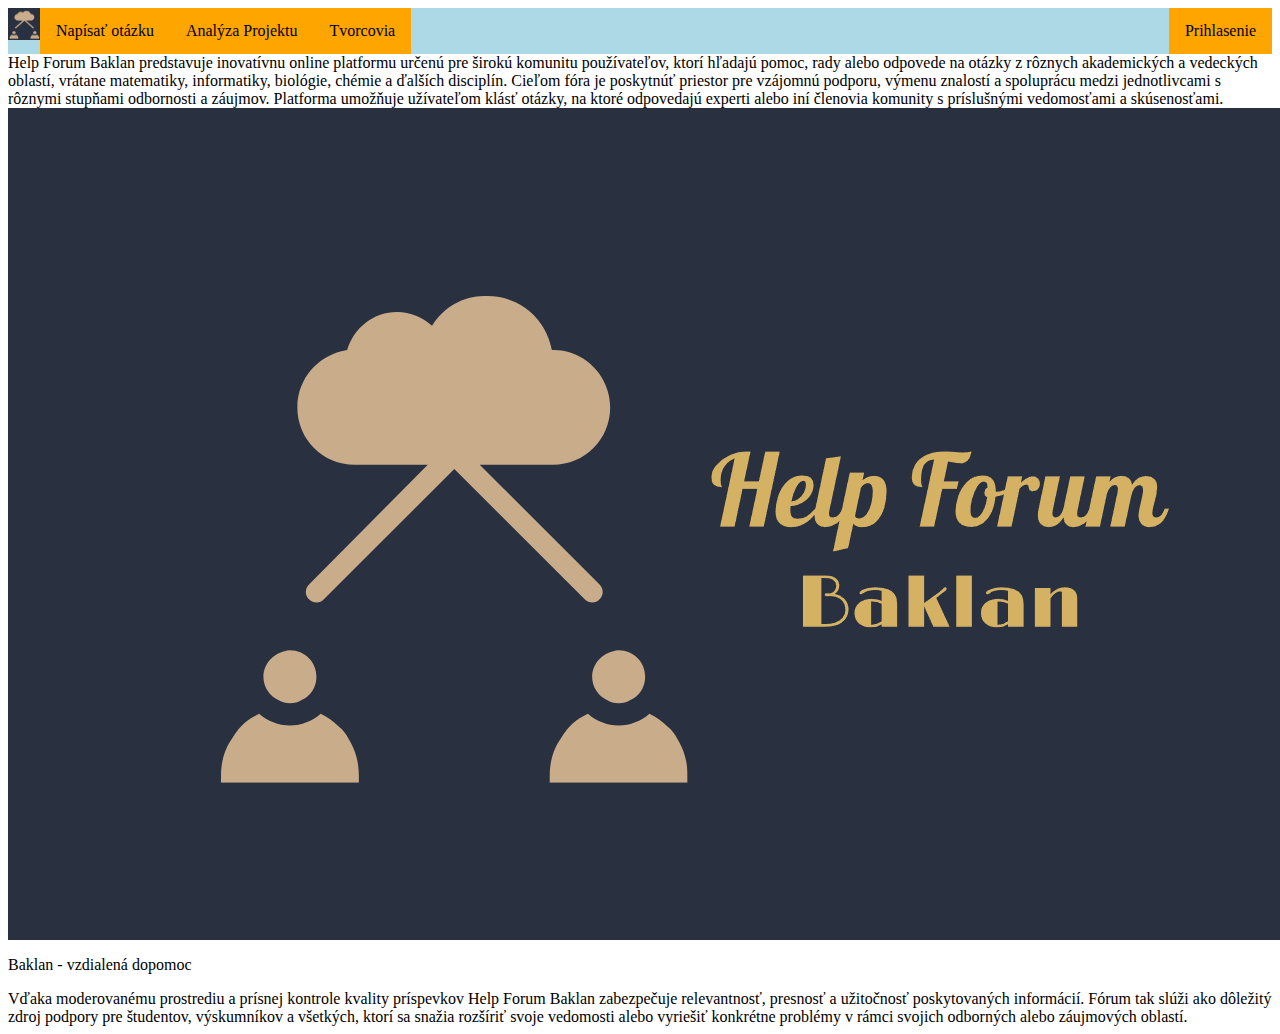
==== index.html @ 09ab1d36 "Update index.html" ====
<html>
<head>
<title>Help Forum Baklan </title></title>
<link rel="mLogo.png" type="Logá/mLogo.png" href=""Logá/mLogo.png" style="width:16px;height:16px">
</head>

<body>
  <div class="topnav">
    <div class="mLogo">
  <img src="Logá/mLogo.png" alt="mLogo" style="width:32px;height:32px">
    </div>
    <div class="signUp">
  <a href= prihlasenie.html class="button"> Prihlasenie </a>
      </div>
  <a href= Sprava.html class="button"> Napísať otázku </a>
  <a href= SWOT.html class="button"> Analýza Projektu </a>
  <a href= Tvorcovia.html class="button">Tvorcovia</a>
  </div>

  <article>
  
    Help Forum Baklan predstavuje inovatívnu online platformu určenú pre širokú komunitu používateľov,
    ktorí hľadajú pomoc, rady alebo odpovede na otázky z rôznych akademických a vedeckých oblastí, 
    vrátane matematiky, informatiky, biológie, chémie a ďalších disciplín. 
    
    Cieľom fóra je poskytnúť priestor pre vzájomnú podporu,
    výmenu znalostí a spoluprácu medzi jednotlivcami s rôznymi stupňami odbornosti a záujmov.
    
    Platforma umožňuje užívateľom klásť otázky,
    na ktoré odpovedajú experti alebo iní členovia komunity s príslušnými vedomosťami a skúsenosťami. 
    <div class = "logoPozadie">
    <img src="Logá/logo.png">
      </div>
  
  </article>
  
<p> Baklan - vzdialená dopomoc</p>
<article>
      Vďaka moderovanému prostrediu a prísnej kontrole kvality príspevkov Help Forum Baklan zabezpečuje relevantnosť,
    presnosť a užitočnosť poskytovaných informácií. Fórum tak slúži ako dôležitý zdroj podpory pre študentov,
    výskumníkov a všetkých, ktorí sa snažia rozšíriť svoje vedomosti alebo vyriešiť konkrétne problémy 
    v rámci svojich odborných alebo záujmových oblastí.
</article>
  </body>

  <style>
    body {
  background-color: white;
}
    .button {
  background-color: #FFA500; /* Oranžová */
  border: none;
  color: black;
  padding: 15px 32px;
  text-align: center;
  text-decoration: none;
  display: inline-block;
  font-size: 16px;
}

    .mLogo {
           float: left;
      text-align: left;
    }
    
    .signUp {
      float: right;
      text-align: right;
    }
    


    /* The navbar container */
.topnav {
  overflow: hidden;
  background-color: lightblue;
}

/* Navbar links */
.topnav a {
  float: left;
  display: block;
  color: black;
  text-align: center;
  padding: 14px 16px;
  text-decoration: none;
}

/* On screens that are 600px wide or less, make the menu links stack on top of each other instead of next to each other */
@media screen and (max-width: 600px) {
  .topnav a {
    float: none;
    width: 100%;
  }
}
  </style>
</html>
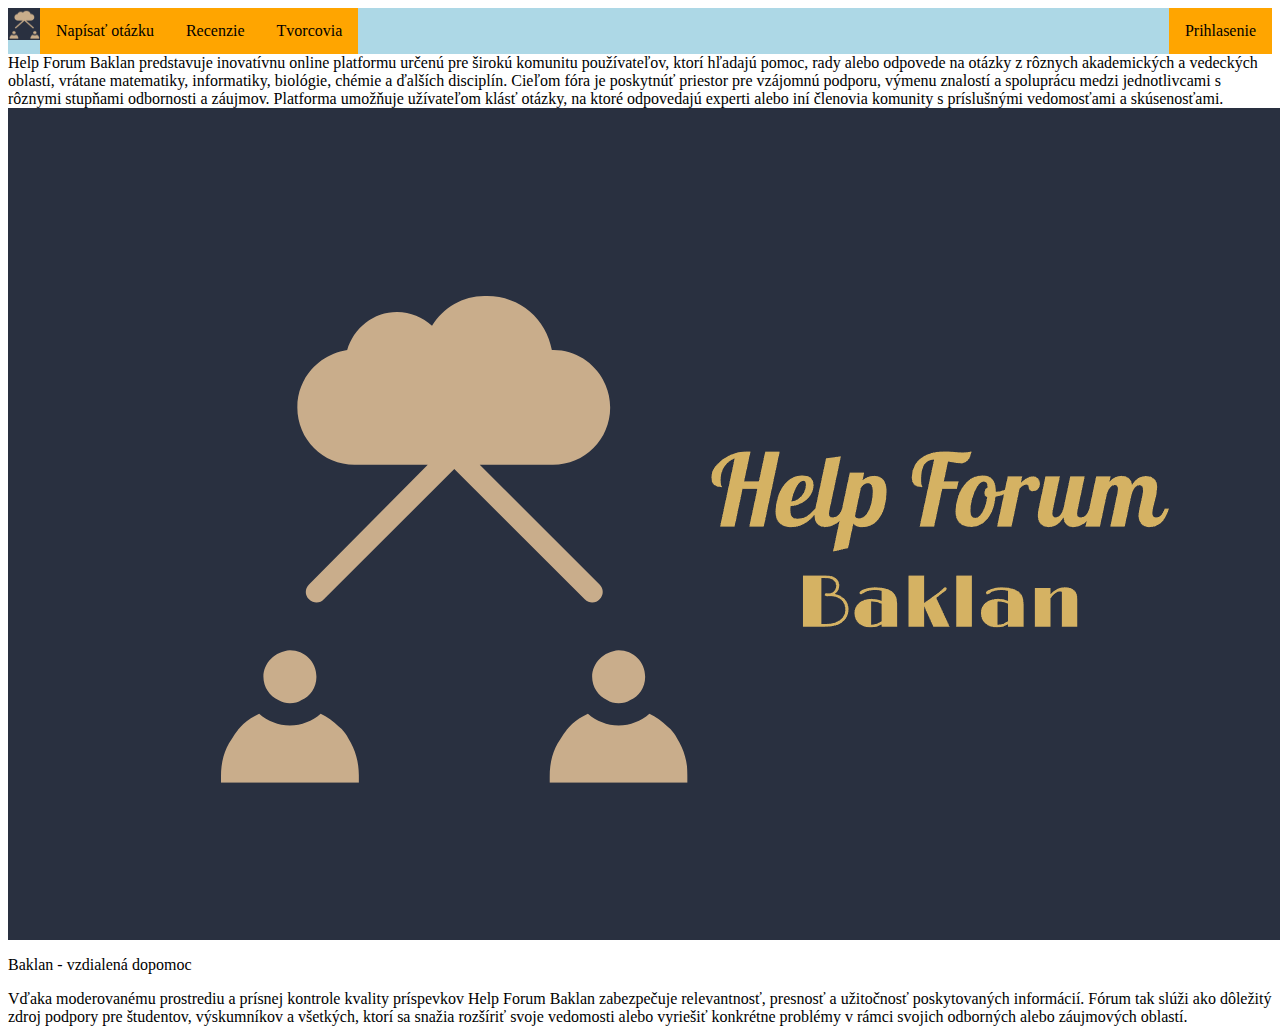
==== commit 168c2059: "Update index.html" ====
--- a/index.html
+++ b/index.html
@@ -13,7 +13,7 @@
   <a href= prihlasenie.html class="button"> Prihlasenie </a>
       </div>
   <a href= Sprava.html class="button"> Napísať otázku </a>
-  <a href= SWOT.html class="button"> Analýza Projektu </a>
+  <a href= Recenzie.html class="button"> Recenzie</a>
   <a href= Tvorcovia.html class="button">Tvorcovia</a>
   </div>
 
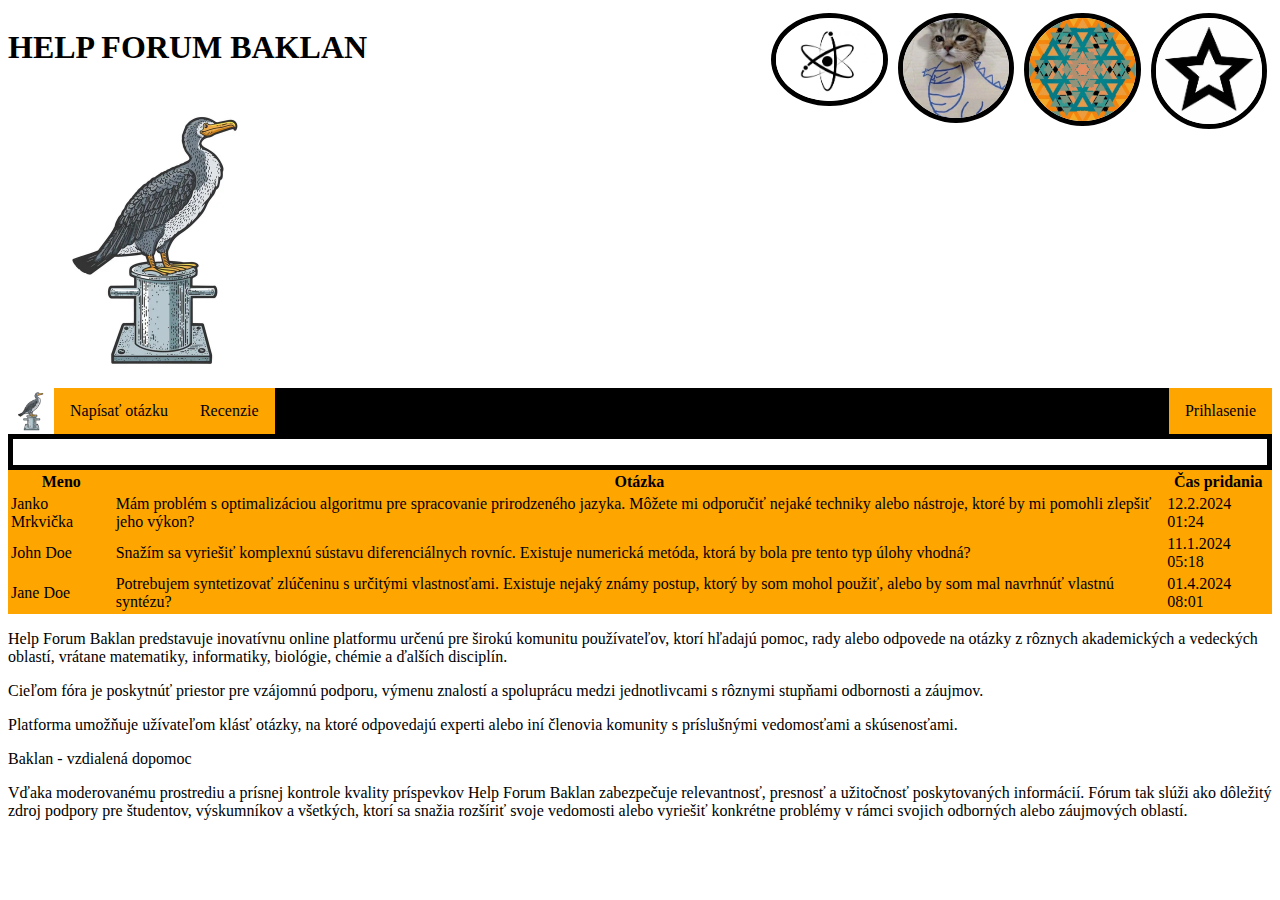
==== commit 370e00cc: "design update 13.4.2024" ====
--- a/index.html
+++ b/index.html
@@ -1,37 +1,121 @@
 <html>
 <head>
-<title>Help Forum Baklan </title></title>
-<link rel="mLogo.png" type="Logá/mLogo.png" href=""Logá/mLogo.png" style="width:16px;height:16px">
+<title>Help Forum Baklan </title>
+  <meta charset="UTF-8" />
+  <meta http-equiv="X-UA-Compatible" content="IE=edge" />
+  <meta name="keywords" content="Management Project">
+  <meta name="description" content="School project about help forum">
+  <meta name="coder" content="Michal">
+  <meta name="viewport" content="width=device-width, initial-scale=1.0" />
+<link rel="mLogo.png" type="Logá/baklan.png" href="Logá/baklan.png" style="width:16px;height:16px">
+  <link rel="stylesheet" type="text/css" href="styles.css" />
+  <script src="script.js"></script>
 </head>
+<body>
+  <div class="Logo">
+    <h1 class="Logo-napis">HELP FORUM BAKLAN</h1>
+    <img src="Logá/baklan.png" alt="Logo" class="imageLogo" width="300" height="300">
+  </div>
 
-<body>
+
+  <div class="makers">
+    <div class="container">
+      <img src="Avatary/Lukáš.png" alt="Avatar" class="image" width="300" height="300">
+      <div class="meno">
+        <div class="text">Lukáš</div>
+      </div>
+    </div>
+
+    <div class="container">
+      <img src="Avatary/Michal.png" alt="Avatar" class="image" width="300" height="300">
+      <div class="meno">
+        <div class="text">Michal</div>
+      </div>
+    </div>
+
+    <div class="container">
+      <img src="Avatary/Dmytro.png" alt="Avatar" class="image" width="300" height="300">
+      <div class="meno">
+        <div class="text">Dmytro</div>
+      </div>
+    </div>
+    <div class="container">
+      <img src="Avatary/Rustam.png" alt="Avatar" class="image" width="300" height="300">
+      <div class="meno">
+        <div class="text">Rustam</div>
+      </div>
+  </div>
+  </div>
+
+
+
+
+
+
   <div class="topnav">
     <div class="mLogo">
-  <img src="Logá/mLogo.png" alt="mLogo" style="width:32px;height:32px">
+  <img src="Logá/baklan.png" alt="baklan" style="width:46px;height:46px">
     </div>
     <div class="signUp">
   <a href= prihlasenie.html class="button"> Prihlasenie </a>
       </div>
   <a href= Sprava.html class="button"> Napísať otázku </a>
   <a href= Recenzie.html class="button"> Recenzie</a>
-  <a href= Tvorcovia.html class="button">Tvorcovia</a>
   </div>
 
-  <article>
-  
+
+<div class="navDatum">
+  <p id="date-time"></p>
+  <script>
+    var updateTime = setInterval(function() {
+    var date = new Date();
+    document.getElementById("date-time").innerHTML = "Dnešný deň a čas: " + date.toLocaleString();
+    }, 1000);
+  </script>
+</div>
+
+
+
+    <table class="otazky">
+      <tr>
+        <th>Meno</th>
+        <th>Otázka</th>
+        <th>Čas pridania</th>
+      </tr>
+      <tr>
+        <td>Janko Mrkvička</td>
+        <td>Mám problém s optimalizáciou algoritmu pre spracovanie prirodzeného jazyka. Môžete mi odporučiť nejaké techniky alebo nástroje, ktoré by mi pomohli zlepšiť jeho výkon?</td>
+        <td>12.2.2024 01:24</td>
+      </tr>
+      <tr>
+        <td>John Doe</td>
+        <td>Snažím sa vyriešiť komplexnú sústavu diferenciálnych rovníc. Existuje numerická metóda, ktorá by bola pre tento typ úlohy vhodná?</td>
+        <td>11.1.2024 05:18</td>
+      </tr>
+      <tr>
+        <td>Jane Doe</td>
+        <td>Potrebujem syntetizovať zlúčeninu s určitými vlastnosťami. Existuje nejaký známy postup, ktorý by som mohol použiť, alebo by som mal navrhnúť vlastnú syntézu?</td>
+        <td>01.4.2024 08:01</td>
+      </tr>
+    </table>
+
+
+
+
+  <article class="Description">
+  <p>
     Help Forum Baklan predstavuje inovatívnu online platformu určenú pre širokú komunitu používateľov,
     ktorí hľadajú pomoc, rady alebo odpovede na otázky z rôznych akademických a vedeckých oblastí, 
-    vrátane matematiky, informatiky, biológie, chémie a ďalších disciplín. 
-    
+    vrátane matematiky, informatiky, biológie, chémie a ďalších disciplín.
+  </p>
+    <p>
     Cieľom fóra je poskytnúť priestor pre vzájomnú podporu,
     výmenu znalostí a spoluprácu medzi jednotlivcami s rôznymi stupňami odbornosti a záujmov.
-    
+    </p>
+    <p>
     Platforma umožňuje užívateľom klásť otázky,
-    na ktoré odpovedajú experti alebo iní členovia komunity s príslušnými vedomosťami a skúsenosťami. 
-    <div class = "logoPozadie">
-    <img src="Logá/logo.png">
-      </div>
-  
+    na ktoré odpovedajú experti alebo iní členovia komunity s príslušnými vedomosťami a skúsenosťami.
+    </p>
   </article>
   
 <p> Baklan - vzdialená dopomoc</p>
@@ -42,56 +126,4 @@
     v rámci svojich odborných alebo záujmových oblastí.
 </article>
   </body>
-
-  <style>
-    body {
-  background-color: white;
-}
-    .button {
-  background-color: #FFA500; /* Oranžová */
-  border: none;
-  color: black;
-  padding: 15px 32px;
-  text-align: center;
-  text-decoration: none;
-  display: inline-block;
-  font-size: 16px;
-}
-
-    .mLogo {
-           float: left;
-      text-align: left;
-    }
-    
-    .signUp {
-      float: right;
-      text-align: right;
-    }
-    
-
-
-    /* The navbar container */
-.topnav {
-  overflow: hidden;
-  background-color: lightblue;
-}
-
-/* Navbar links */
-.topnav a {
-  float: left;
-  display: block;
-  color: black;
-  text-align: center;
-  padding: 14px 16px;
-  text-decoration: none;
-}
-
-/* On screens that are 600px wide or less, make the menu links stack on top of each other instead of next to each other */
-@media screen and (max-width: 600px) {
-  .topnav a {
-    float: none;
-    width: 100%;
-  }
-}
-  </style>
 </html>
--- a/styles.css
+++ b/styles.css
@@ -0,0 +1,143 @@
+  :root {
+    --orange: #FFA500;
+    --black: black;
+    --blue: #ADD8E6;
+  }
+
+
+  body {
+  background-color: white;
+}
+
+.Logo {
+       float:left;
+}
+    .button {
+  background-color: var(--orange); /* Oranžová */
+  border: none;
+  color: var(--black);
+  padding: 15px 32px;
+  text-align: center;
+  text-decoration: none;
+  display: inline-block;
+  font-size: 16px;
+}
+
+    .mLogo {
+           float: left;
+      text-align: left;
+    }
+
+    .signUp {
+      float: right;
+      text-align: right;
+    }
+
+
+
+    /* The navbar container */
+.topnav {
+  overflow: hidden;
+  background-color: var(--black);
+}
+
+/* Navbar links */
+.topnav a {
+  float: left;
+  display: block;
+  color: black;
+  text-align: center;
+  padding: 14px 16px;
+  text-decoration: none;
+}
+
+.topnav a:hover {
+  background-color: #ddd;
+  color: black;
+}
+.navDatum {
+border: 5px solid black;
+padding: 5px;
+}
+
+
+
+* {
+  box-sizing: border-box;
+}
+
+.makers:after {
+      content: "";
+      clear: both;
+      display: table;
+}
+
+.container {
+  position: relative;
+  flex: 33%;
+  float: right;
+  width: 10%;
+  padding: 5px;
+  border-radius: 50%;
+}
+
+.image {
+  border-radius: 50%;
+  border: 5px solid black;
+  opacity: 1;
+  display: block;
+  width: 100%;
+  height: auto;
+  transition: .5s ease;
+
+  backface-visibility: hidden;
+}
+
+.meno {
+  transition: .5s ease;
+  opacity: 0;
+  position: absolute;
+  top: 50%;
+  left: 50%;
+  transform: translate(-50%, -50%);
+  -ms-transform: translate(-50%, -50%)
+}
+
+.text {
+  background-color: var(--black);
+  color: white;
+  font-size: 16px;
+  padding: 16px 32px;
+}
+    .container:hover .image {
+  opacity: 0.3;
+}
+
+.container:hover .meno {
+  opacity: 1;
+}
+.tr {
+    padding: 10px;
+}
+.otazky {
+    background: var(--orange);
+}
+
+input[type=text], input[type=password], input[type=email] {
+  width: 100%;
+  padding: 12px 20px;
+  margin: 8px 0;
+  display: inline-block;
+  border: 1px solid #ccc;
+  box-sizing: border-box;
+}
+.sprava {
+  width: 100%;
+  padding: 12px 20px;
+  margin: 8px 0;
+  display: inline-block;
+  border: 1px solid #ccc;
+  box-sizing: border-box;
+}
+
+}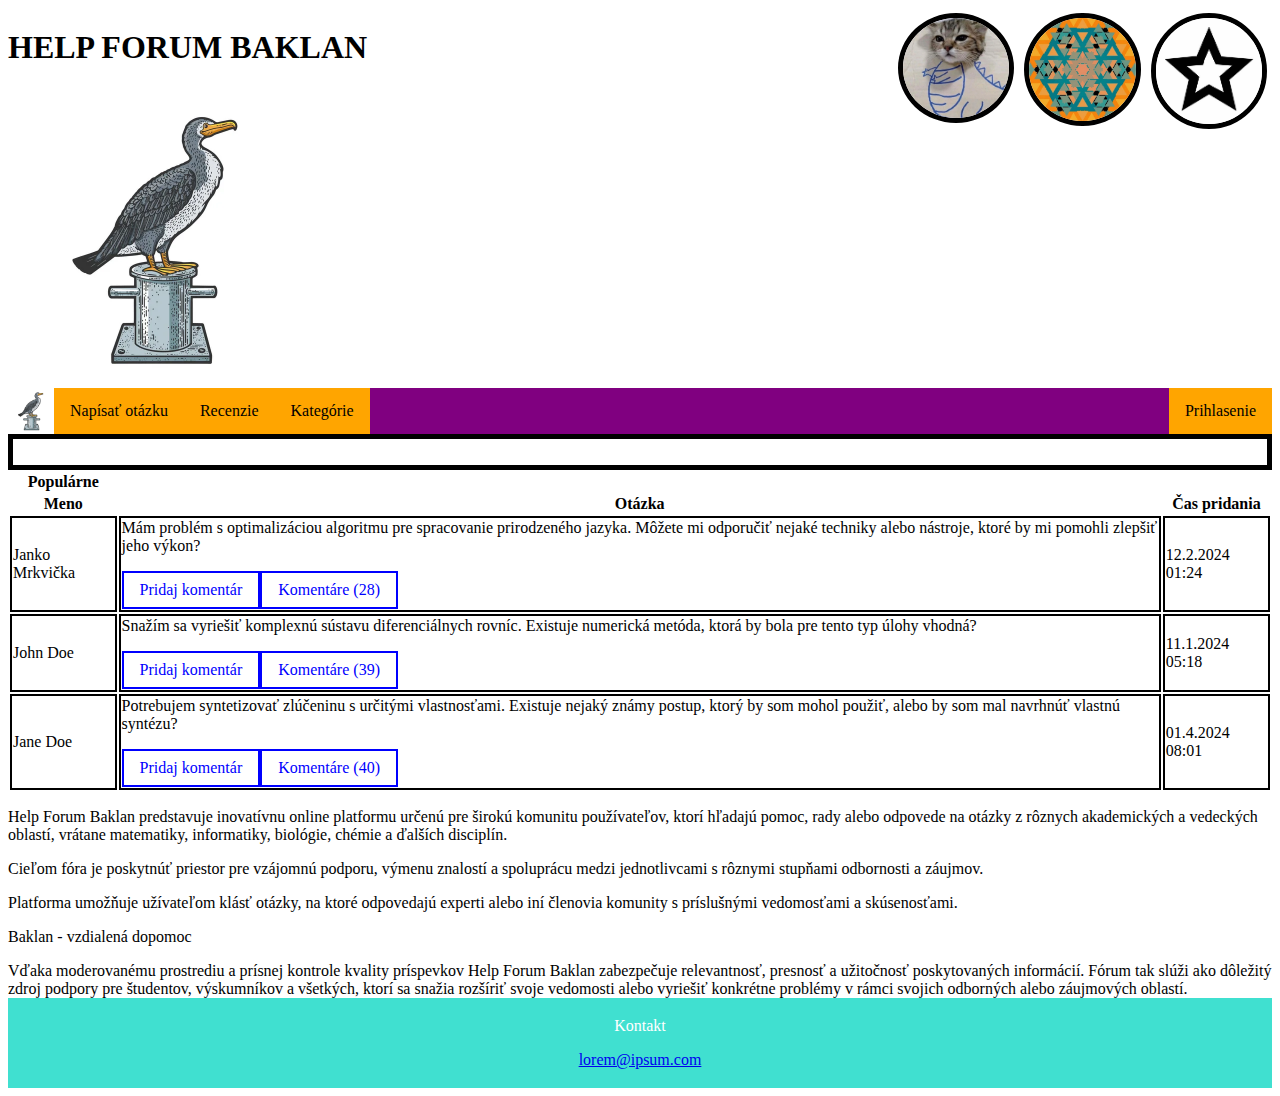
==== commit 2a54f074: "Add files via upload" ====
--- a/index.html
+++ b/index.html
@@ -39,12 +39,6 @@
         <div class="text">Dmytro</div>
       </div>
     </div>
-    <div class="container">
-      <img src="Avatary/Rustam.png" alt="Avatar" class="image" width="300" height="300">
-      <div class="meno">
-        <div class="text">Rustam</div>
-      </div>
-  </div>
   </div>
 
 
@@ -61,6 +55,7 @@
       </div>
   <a href= Sprava.html class="button"> Napísať otázku </a>
   <a href= Recenzie.html class="button"> Recenzie</a>
+    <a href= Kategórie.html class="button"> Kategórie</a>
   </div>
 
 
@@ -78,24 +73,27 @@
 
     <table class="otazky">
       <tr>
+        <th>Populárne</th>
+      </tr>
+      <tr>
         <th>Meno</th>
         <th>Otázka</th>
         <th>Čas pridania</th>
       </tr>
       <tr>
-        <td>Janko Mrkvička</td>
-        <td>Mám problém s optimalizáciou algoritmu pre spracovanie prirodzeného jazyka. Môžete mi odporučiť nejaké techniky alebo nástroje, ktoré by mi pomohli zlepšiť jeho výkon?</td>
-        <td>12.2.2024 01:24</td>
+        <td class="qMeno">Janko Mrkvička</td>
+        <td class="qQuestion">Mám problém s optimalizáciou algoritmu pre spracovanie prirodzeného jazyka. Môžete mi odporučiť nejaké techniky alebo nástroje, ktoré by mi pomohli zlepšiť jeho výkon? <p></p></pb><a href="" class="comB">Pridaj komentár</a><a href="" class="comB">Komentáre (28)</a></td>
+        <td class="qTime">12.2.2024 01:24</td>
       </tr>
       <tr>
-        <td>John Doe</td>
-        <td>Snažím sa vyriešiť komplexnú sústavu diferenciálnych rovníc. Existuje numerická metóda, ktorá by bola pre tento typ úlohy vhodná?</td>
-        <td>11.1.2024 05:18</td>
+        <td class="qMeno">John Doe</td>
+        <td class="qQuestion">Snažím sa vyriešiť komplexnú sústavu diferenciálnych rovníc. Existuje numerická metóda, ktorá by bola pre tento typ úlohy vhodná?<p></p><a href="" class="comB">Pridaj komentár</a><a href="" class="comB">Komentáre (39)</a></td>
+        <td class="qTime">11.1.2024 05:18</td>
       </tr>
       <tr>
-        <td>Jane Doe</td>
-        <td>Potrebujem syntetizovať zlúčeninu s určitými vlastnosťami. Existuje nejaký známy postup, ktorý by som mohol použiť, alebo by som mal navrhnúť vlastnú syntézu?</td>
-        <td>01.4.2024 08:01</td>
+        <td class="qMeno">Jane Doe</td>
+        <td class="qQuestion">Potrebujem syntetizovať zlúčeninu s určitými vlastnosťami. Existuje nejaký známy postup, ktorý by som mohol použiť, alebo by som mal navrhnúť vlastnú syntézu?<p></p><a href="" class="comB">Pridaj komentár</a><a href="" class="comB">Komentáre (40)</a></td>
+        <td class="qTime">01.4.2024 08:01</td>
       </tr>
     </table>
 
@@ -125,5 +123,9 @@
     výskumníkov a všetkých, ktorí sa snažia rozšíriť svoje vedomosti alebo vyriešiť konkrétne problémy 
     v rámci svojich odborných alebo záujmových oblastí.
 </article>
+  <footer>
+    <p>Kontakt</p>
+    <p><a href="mailto:lorem@ipsum.com">lorem@ipsum.com</a></p>
+  </footer>
   </body>
 </html>
--- a/styles.css
+++ b/styles.css
@@ -1,7 +1,8 @@
   :root {
-    --orange: #FFA500;
-    --black: black;
-    --blue: #ADD8E6;
+    --main: purple;
+    --button: orange;
+    --complementary: blue;
+    --questions: white;
   }
 
 
@@ -13,7 +14,7 @@
        float:left;
 }
     .button {
-  background-color: var(--orange); /* Oranžová */
+  background-color: var(--button);
   border: none;
   color: var(--black);
   padding: 15px 32px;
@@ -21,6 +22,12 @@
   text-decoration: none;
   display: inline-block;
   font-size: 16px;
+}
+.button:hover {
+        opacity: .5;
+}
+.a:hover {
+        opacity: .5;
 }
 
     .mLogo {
@@ -38,7 +45,7 @@
     /* The navbar container */
 .topnav {
   overflow: hidden;
-  background-color: var(--black);
+  background-color: var(--main);
 }
 
 /* Navbar links */
@@ -49,11 +56,6 @@
   text-align: center;
   padding: 14px 16px;
   text-decoration: none;
-}
-
-.topnav a:hover {
-  background-color: #ddd;
-  color: black;
 }
 .navDatum {
 border: 5px solid black;
@@ -104,7 +106,7 @@
 }
 
 .text {
-  background-color: var(--black);
+  background-color: var(--complementary);
   color: white;
   font-size: 16px;
   padding: 16px 32px;
@@ -120,7 +122,17 @@
     padding: 10px;
 }
 .otazky {
-    background: var(--orange);
+    background: var(--questions);
+}
+.Oblasť {
+       border-style: solid;
+       border-width: 2px;
+}
+.Departement {
+
+}
+.kategorie {
+    background-color: var(--main);
 }
 
 input[type=text], input[type=password], input[type=email] {
@@ -139,5 +151,38 @@
   border: 1px solid #ccc;
   box-sizing: border-box;
 }
+.comB {
+  background-color: var(--questions);
+    border-style: solid;
+    border-width: 2px;
+  color: var(--complementary);
+  padding: 8px 16px;
+  text-align: center;
+  text-decoration: none;
+  display: inline-block;
+  font-size: 16px;
+}
+.ComB:hover {
+opacity: .5;
+}
+.qMeno {
+     border-style: solid;
+     border-width: 2px;
+}
+.qQuestion {
+     border-style: solid;
+     border-width: 2px;
+}
+.qTime{
+     border-style: solid;
+     border-width: 2px;
+}
+
+footer {
+  text-align: center;
+  padding: 3px;
+  background-color: turquoise;
+  color: white;
+}
 
 }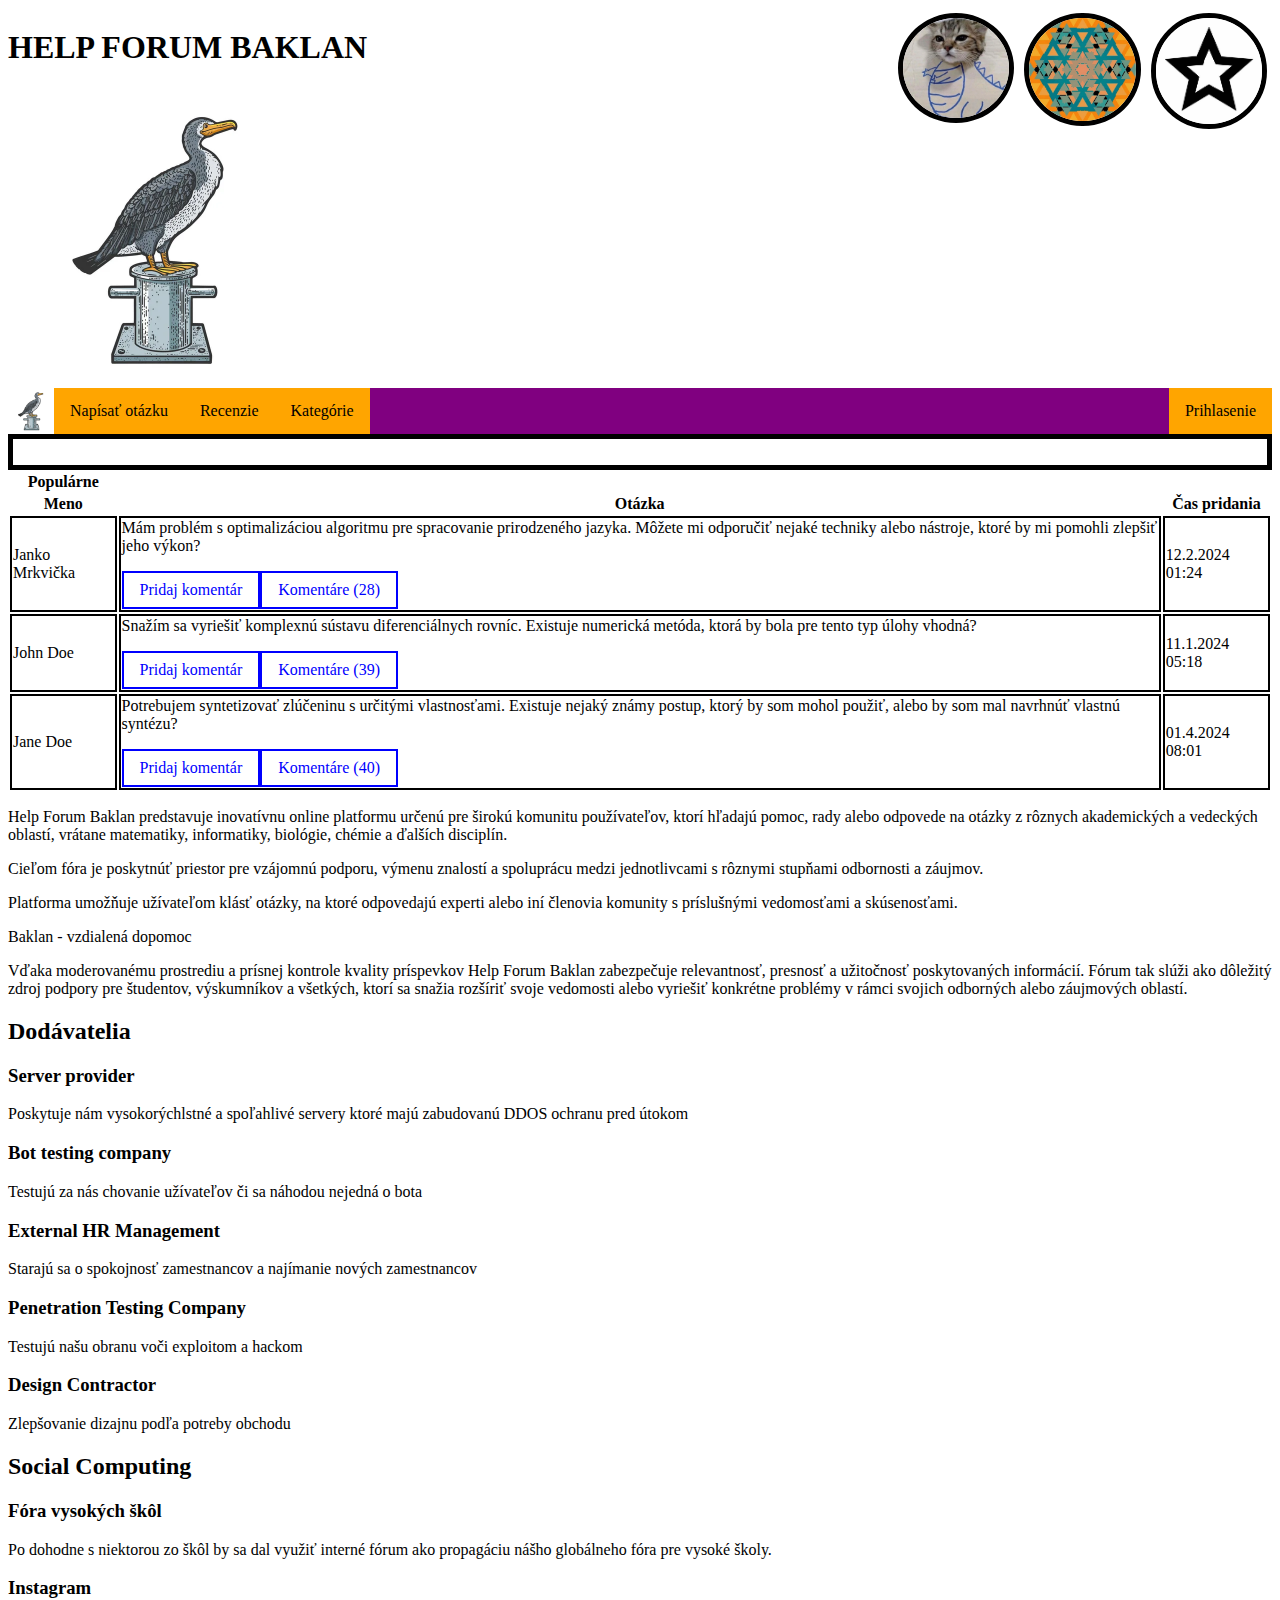
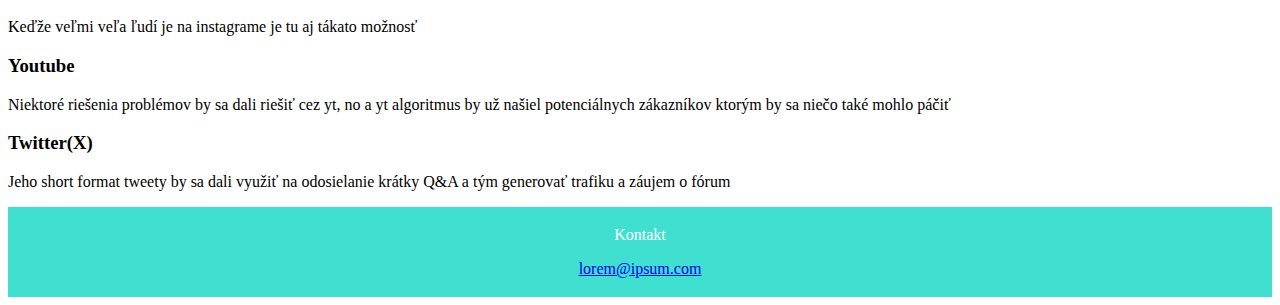
==== commit ec942b49: "Add files via upload" ====
--- a/index.html
+++ b/index.html
@@ -123,6 +123,31 @@
     výskumníkov a všetkých, ktorí sa snažia rozšíriť svoje vedomosti alebo vyriešiť konkrétne problémy 
     v rámci svojich odborných alebo záujmových oblastí.
 </article>
+  <H2>Dodávatelia</H2>
+  <article>
+    <h3>Server provider</h3>
+    <p>Poskytuje nám vysokorýchlstné a spoľahlivé servery ktoré majú zabudovanú DDOS ochranu pred útokom</p>
+    <h3>Bot testing company</h3>
+    <p>Testujú za nás chovanie užívateľov či sa náhodou nejedná o bota</p>
+    <h3>External HR Management</h3>
+    <p>Starajú sa o spokojnosť zamestnancov a najímanie nových zamestnancov</p>
+    <h3>Penetration Testing Company</h3>
+    <p>Testujú našu obranu voči exploitom a hackom</p>
+    <h3>Design Contractor</h3>
+    <p>Zlepšovanie dizajnu podľa potreby obchodu</p>
+  </article>
+
+  <H2>Social Computing</H2>
+  <article>
+    <h3>Fóra vysokých škôl</h3>
+    <p>Po dohodne s niektorou zo škôl by sa dal využiť interné fórum ako propagáciu nášho globálneho fóra pre vysoké školy.</p>
+    <h3>Instagram</h3>
+    <p>Keďže veľmi veľa ľudí je na instagrame je tu aj tákato možnosť</p>
+    <h3>Youtube</h3>
+    <p>Niektoré riešenia problémov by sa dali riešiť cez yt, no a yt algoritmus by už našiel potenciálnych zákazníkov ktorým by sa niečo také mohlo páčiť</p>
+    <h3>Twitter(X)</h3>
+    <p>Jeho short format tweety by sa dali využiť na odosielanie krátky Q&A a tým generovať trafiku a záujem o fórum</p>
+  </article>
   <footer>
     <p>Kontakt</p>
     <p><a href="mailto:lorem@ipsum.com">lorem@ipsum.com</a></p>
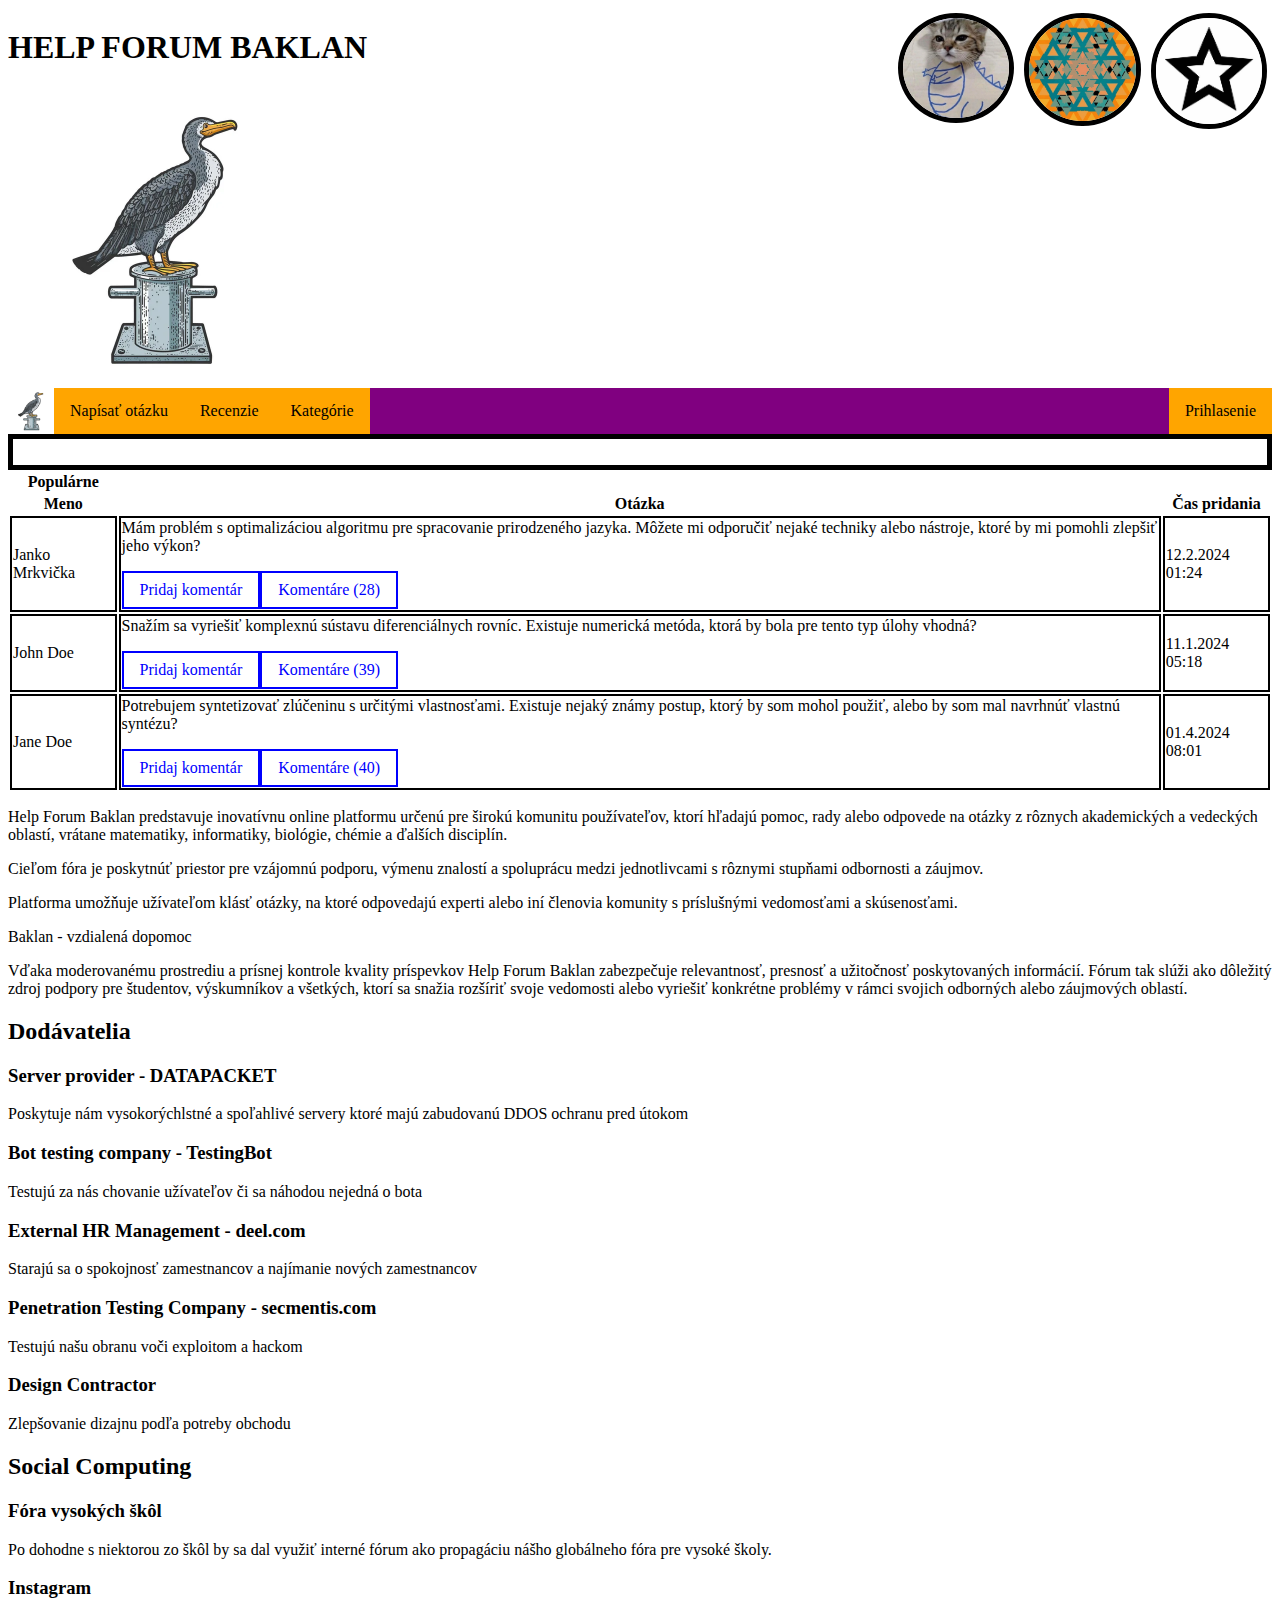
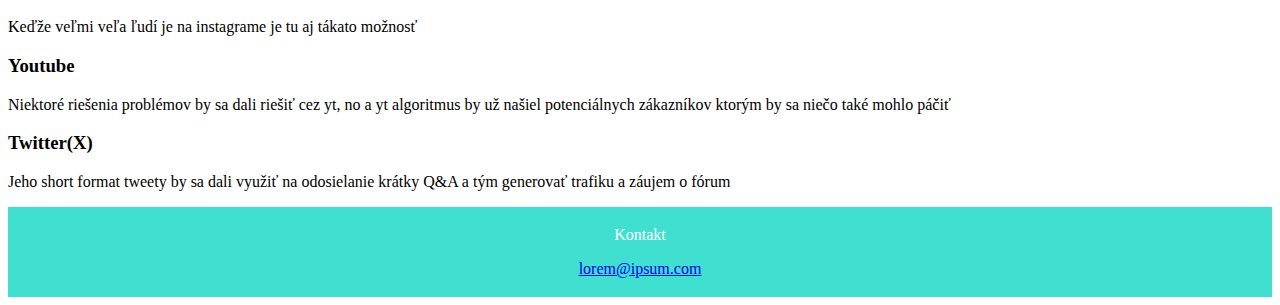
==== commit a935c44a: "Update index.html" ====
--- a/index.html
+++ b/index.html
@@ -123,15 +123,15 @@
     výskumníkov a všetkých, ktorí sa snažia rozšíriť svoje vedomosti alebo vyriešiť konkrétne problémy 
     v rámci svojich odborných alebo záujmových oblastí.
 </article>
-  <H2>Dodávatelia</H2>
+  <H2>Dodávatelia</H2
   <article>
-    <h3>Server provider</h3>
+    <h3>Server provider - DATAPACKET</h3>
     <p>Poskytuje nám vysokorýchlstné a spoľahlivé servery ktoré majú zabudovanú DDOS ochranu pred útokom</p>
-    <h3>Bot testing company</h3>
+    <h3>Bot testing company - TestingBot</h3>
     <p>Testujú za nás chovanie užívateľov či sa náhodou nejedná o bota</p>
-    <h3>External HR Management</h3>
+    <h3>External HR Management - deel.com</h3>
     <p>Starajú sa o spokojnosť zamestnancov a najímanie nových zamestnancov</p>
-    <h3>Penetration Testing Company</h3>
+    <h3>Penetration Testing Company - secmentis.com</h3>
     <p>Testujú našu obranu voči exploitom a hackom</p>
     <h3>Design Contractor</h3>
     <p>Zlepšovanie dizajnu podľa potreby obchodu</p>
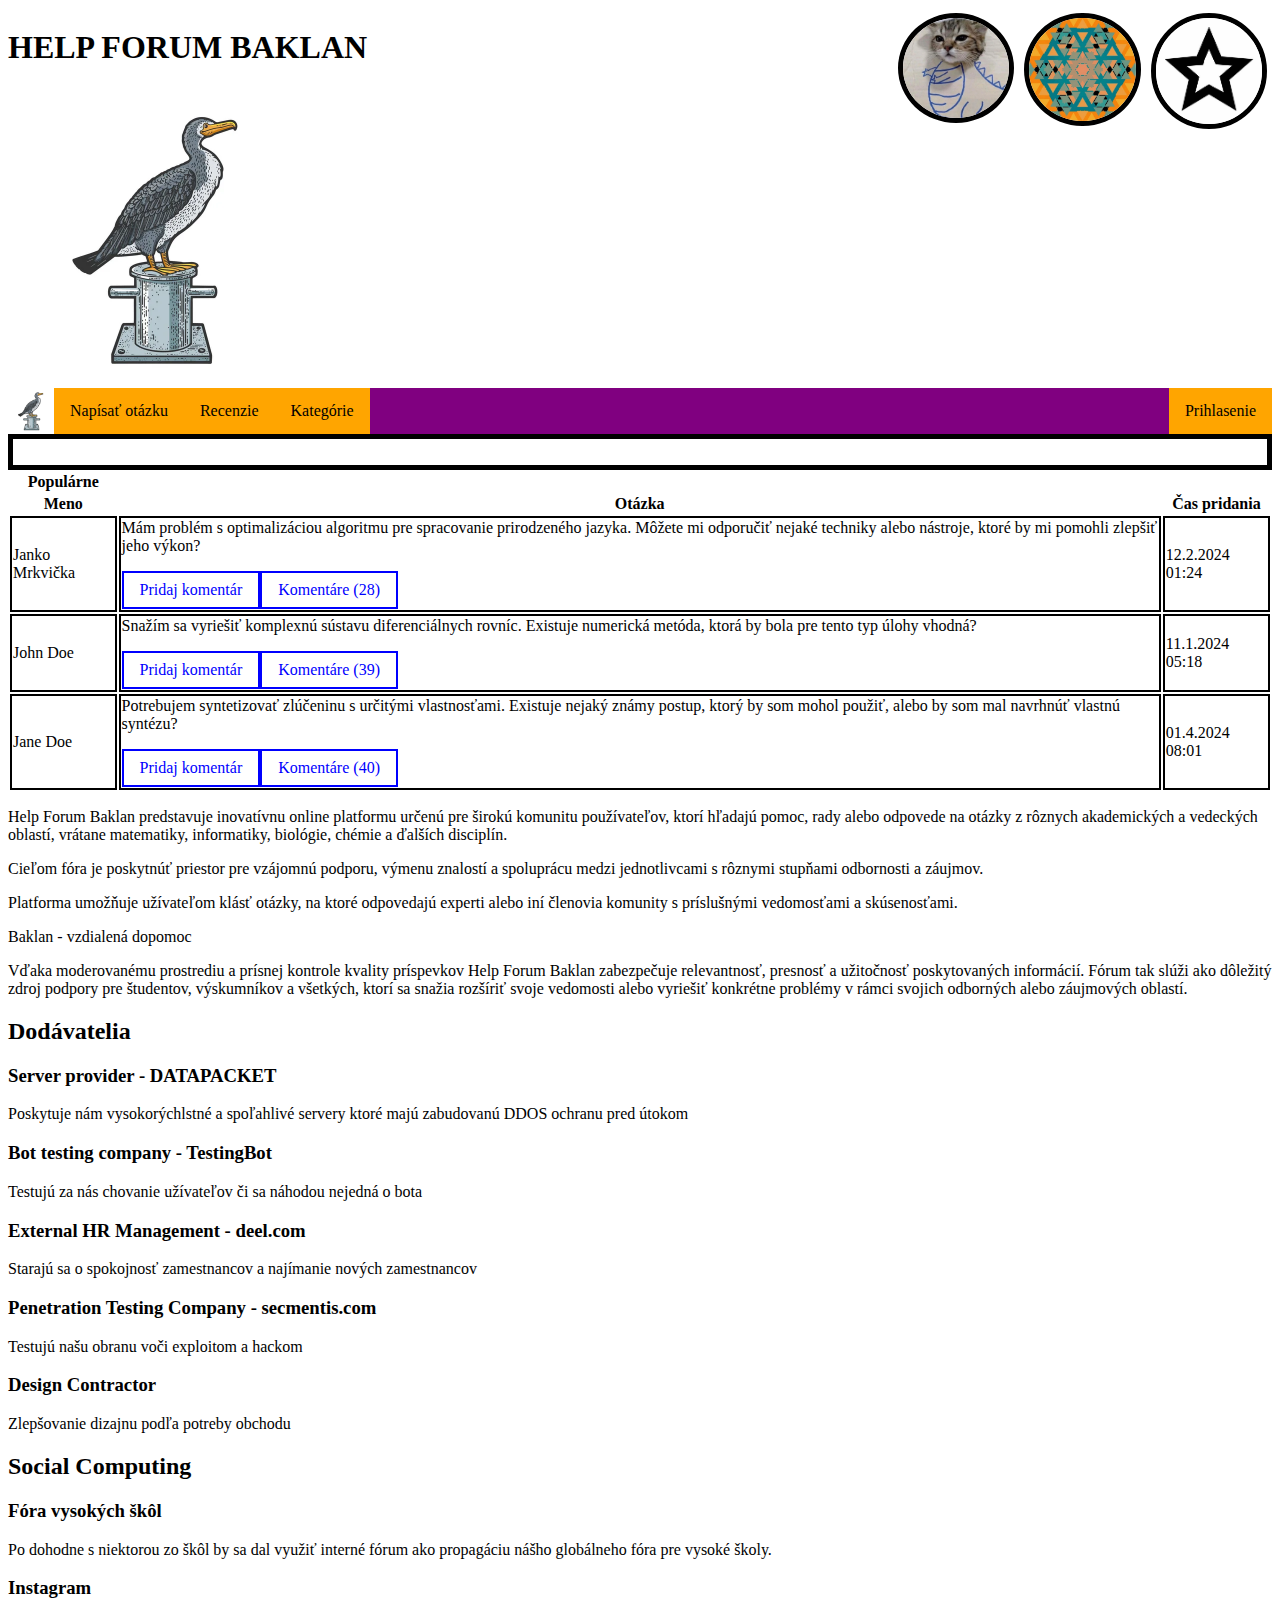
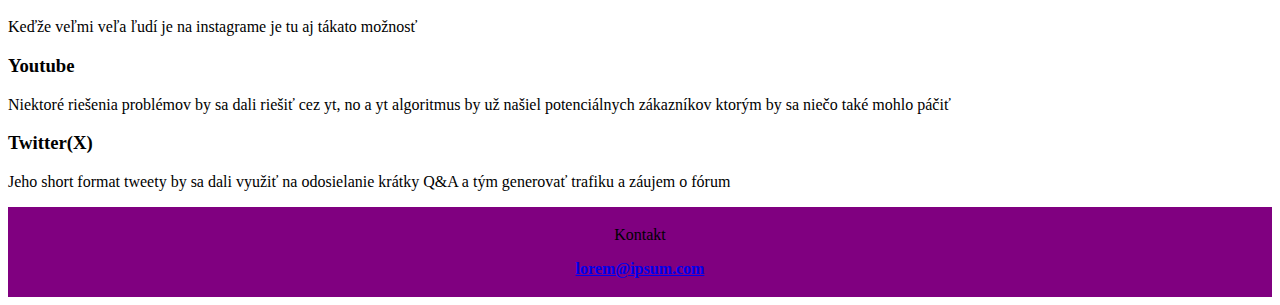
==== commit 026ab864: "Update index.html" ====
--- a/index.html
+++ b/index.html
@@ -150,7 +150,7 @@
   </article>
   <footer>
     <p>Kontakt</p>
-    <p><a href="mailto:lorem@ipsum.com">lorem@ipsum.com</a></p>
+    <p><b><a href="mailto:lorem@ipsum.com">lorem@ipsum.com</a></b></p>
   </footer>
   </body>
 </html>
--- a/styles.css
+++ b/styles.css
@@ -181,8 +181,8 @@
 footer {
   text-align: center;
   padding: 3px;
-  background-color: turquoise;
-  color: white;
+  background-color: var(--main);
+  color: black;
 }
 
-}+}
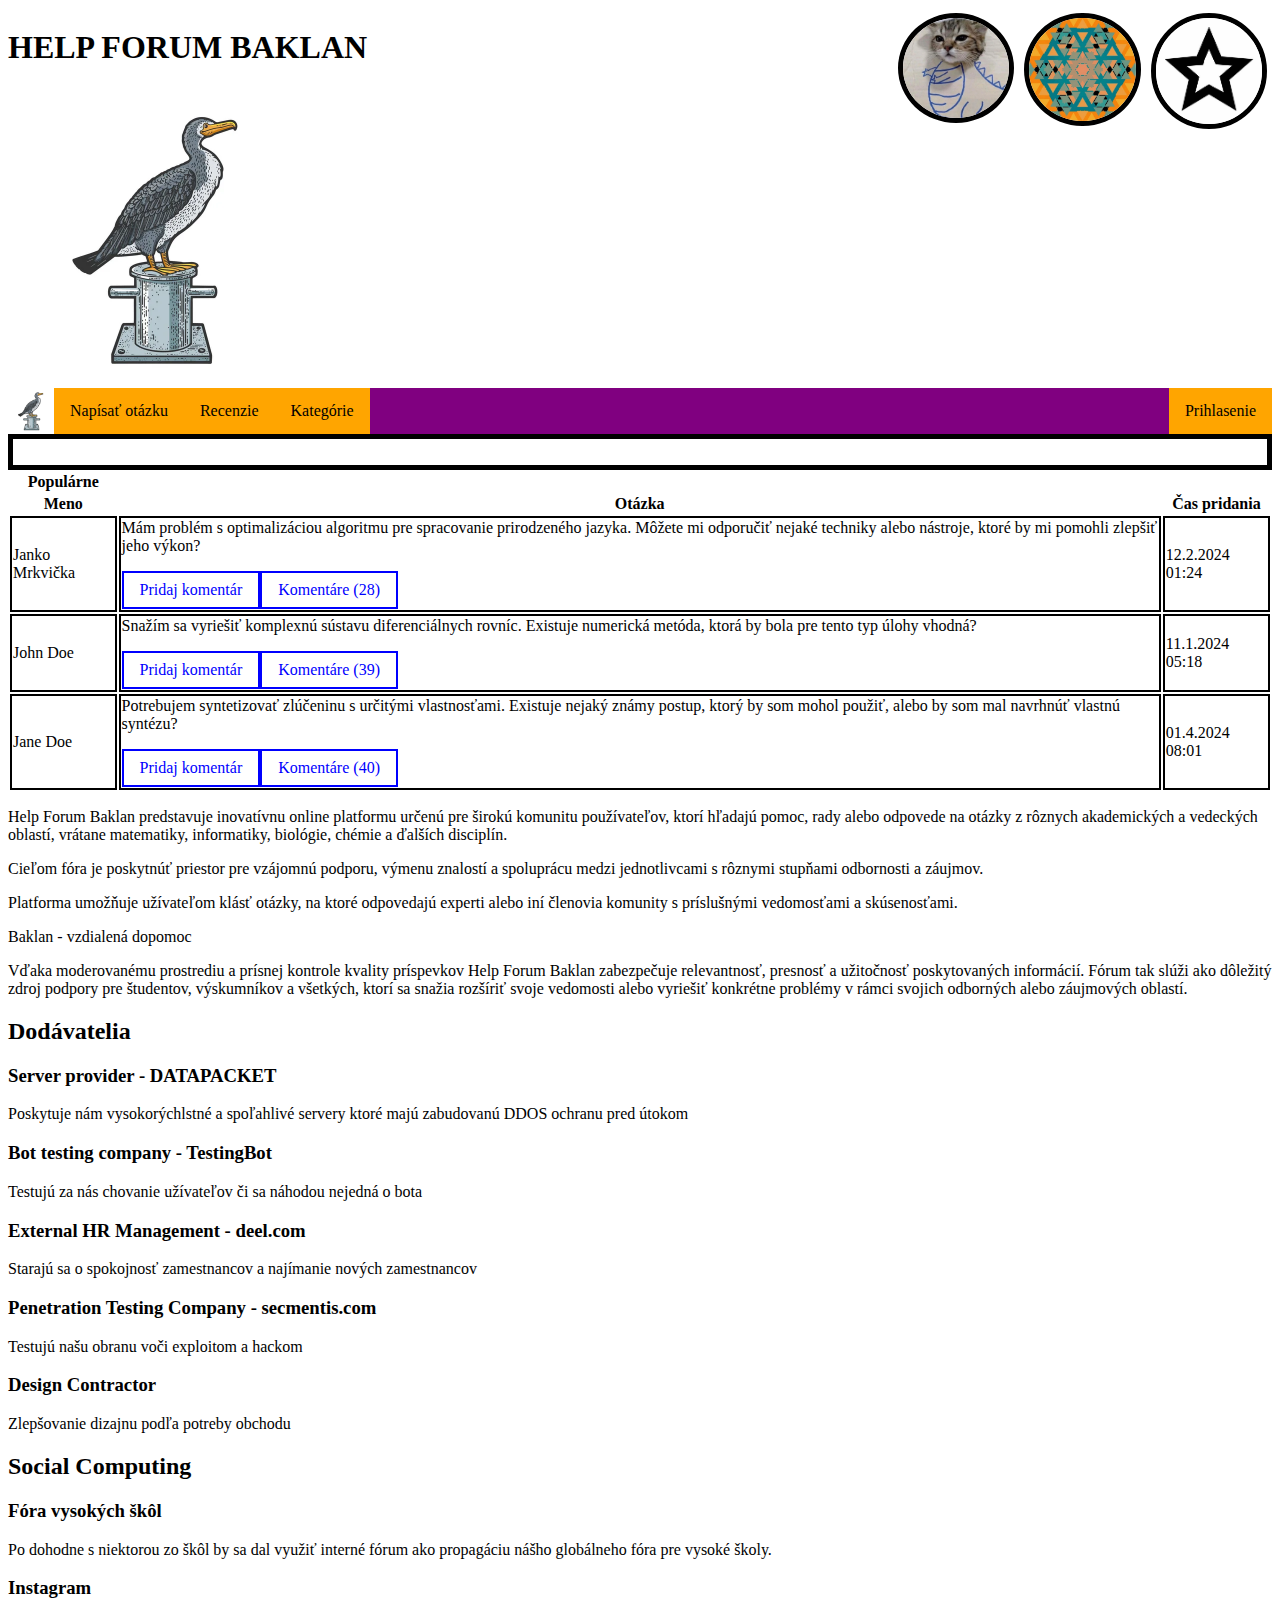
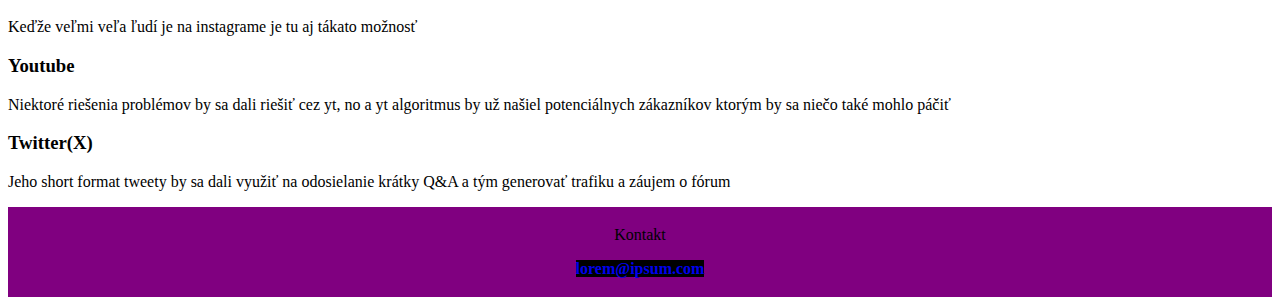
==== commit d8ba912d: "Update index.html" ====
--- a/index.html
+++ b/index.html
@@ -150,7 +150,7 @@
   </article>
   <footer>
     <p>Kontakt</p>
-    <p><b><a href="mailto:lorem@ipsum.com">lorem@ipsum.com</a></b></p>
+    <p><b><a href="mailto:lorem@ipsum.com" class="mail">lorem@ipsum.com</a></b></p>
   </footer>
   </body>
 </html>
--- a/styles.css
+++ b/styles.css
@@ -184,5 +184,24 @@
   background-color: var(--main);
   color: black;
 }
-
-}
+.mail:link {
+  background-color: black;
+  text-decoration: none;
+}
+
+.mail:visited {
+  background-color: black;
+  text-decoration: none;
+}
+
+.mail:hover {
+  background-color: black;
+  text-decoration: underline;
+}
+
+.mail:active {
+  background-color: black;
+  text-decoration: underline;
+}
+
+}
